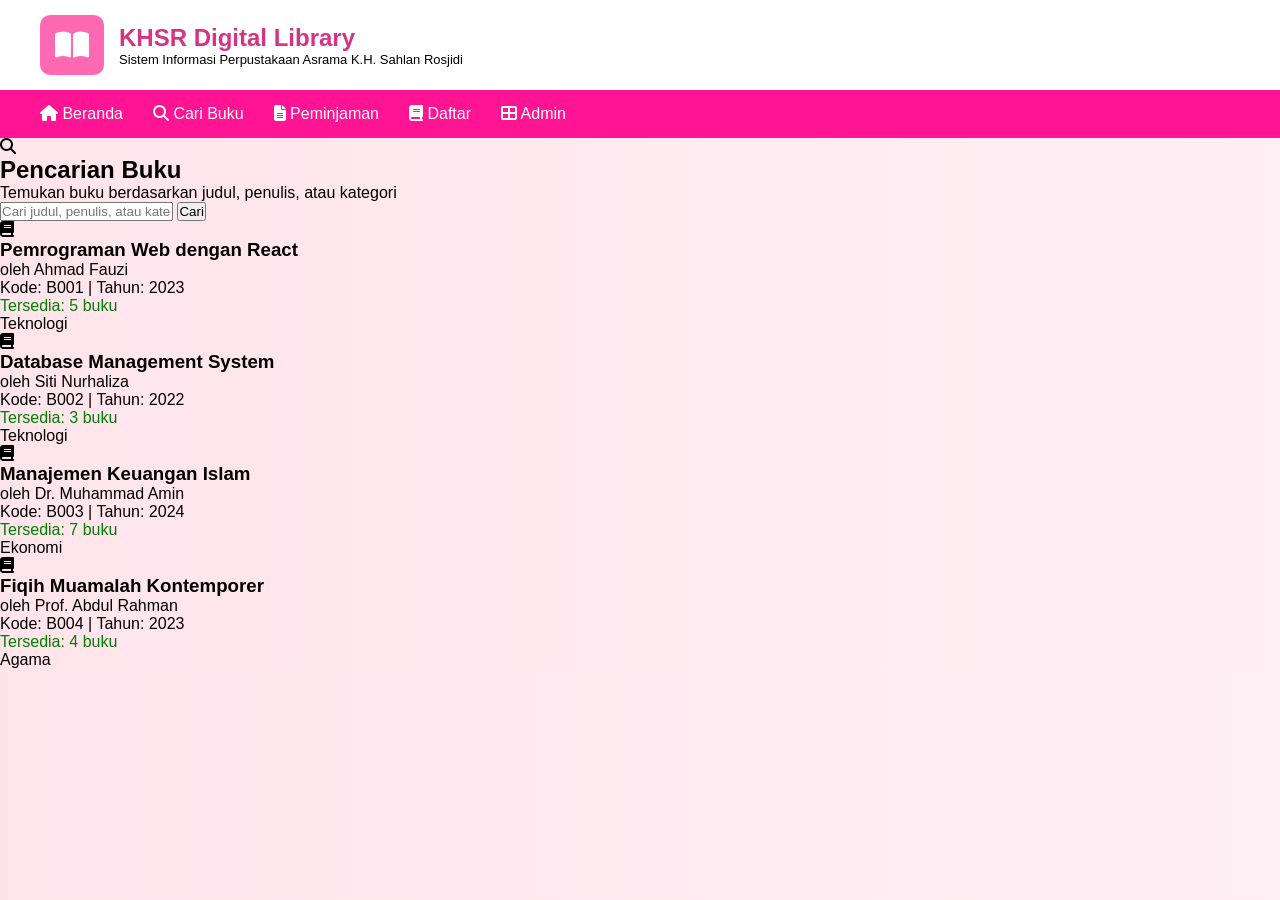
==== cari.html @ a2519850 "Upload cari buku dan peminjaman" ====
<!DOCTYPE html>
<html lang="id">
<head>
    <meta charset="UTF-8">
    <title>Pencarian Buku</title>

    <!-- BASE PATH (BIAR LINK AMAN) -->
    <base href="./">

    <link rel="stylesheet" href="style.css">

    <!-- ICON -->
    <link rel="stylesheet" href="https://cdnjs.cloudflare.com/ajax/libs/font-awesome/6.5.0/css/all.min.css">
</head>
<body>

<!-- HEADER -->
<header>
    <div class="header-top">
        <div class="logo">
            <i class="fas fa-book-open"></i>
            <div>
                <h2>KHSR Digital Library</h2>
                <p>Sistem Informasi Perpustakaan Asrama K.H. Sahlan Rosjidi</p>
            </div>
        </div>
    </div>

    <!-- NAVBAR -->
<nav>
    <a href="index.html">
        <i class="fas fa-home"></i> Beranda
    </a>

    <a href="cari.html">
        <i class="fas fa-search"></i> Cari Buku
    </a>

    <a href="peminjaman.html">
        <i class="fas fa-file-alt"></i> Peminjaman
    </a>

    <a href="#">
        <i class="fas fa-book"></i> Daftar
    </a>

    <a href="#">
        <i class="fas fa-th-large"></i> Admin
    </a>
</nav>
</header>

<!-- SEARCH -->
<section class="search-section">

    <div class="search-container">
        <div class="search-header">
            <i class="fas fa-search"></i>
            <div>
                <h2>Pencarian Buku</h2>
                <p>Temukan buku berdasarkan judul, penulis, atau kategori</p>
            </div>
        </div>

        <div class="search-bar">
            <input type="text" id="searchInput" placeholder="Cari judul, penulis, atau kategori...">
            <button onclick="cariBuku()">Cari</button>
        </div>
    </div>

    <!-- HASIL -->
    <div id="hasilBuku" class="book-list"></div>

</section>

<script>
// DATA BUKU
const dataBuku = [
    {judul:"Pemrograman Web dengan React", penulis:"Ahmad Fauzi", kategori:"Teknologi", tahun:2023, kode:"B001", stok:5},
    {judul:"Database Management System", penulis:"Siti Nurhaliza", kategori:"Teknologi", tahun:2022, kode:"B002", stok:3},
    {judul:"Manajemen Keuangan Islam", penulis:"Dr. Muhammad Amin", kategori:"Ekonomi", tahun:2024, kode:"B003", stok:7},
    {judul:"Fiqih Muamalah Kontemporer", penulis:"Prof. Abdul Rahman", kategori:"Agama", tahun:2023, kode:"B004", stok:4}
];

// tampil awal
tampilkanBuku(dataBuku);

// fungsi pencarian
function cariBuku() {
    const keyword = document.getElementById("searchInput").value.toLowerCase();

    const hasil = dataBuku.filter(buku =>
        buku.judul.toLowerCase().includes(keyword) ||
        buku.penulis.toLowerCase().includes(keyword) ||
        buku.kategori.toLowerCase().includes(keyword)
    );

    tampilkanBuku(hasil);
}

// tampilkan buku
function tampilkanBuku(list) {
    const container = document.getElementById("hasilBuku");
    container.innerHTML = "";

    if (list.length === 0) {
        container.innerHTML = "<p>Buku tidak ditemukan</p>";
        return;
    }

    list.forEach(buku => {
        container.innerHTML += `
        <div class="book-card">
            <div class="book-left">
                <div class="book-icon">
                    <i class="fas fa-book"></i>
                </div>
                <div class="book-info">
                    <h3>${buku.judul}</h3>
                    <p>oleh ${buku.penulis}</p>
                    <p>Kode: ${buku.kode} | Tahun: ${buku.tahun}</p>
                    <p style="color:green;">Tersedia: ${buku.stok} buku</p>
                </div>
            </div>

            <div class="book-right">
                <span class="badge">${buku.kategori}</span>
            </div>
        </div>
        `;
    });
}

// BACKUP NAVIGASI (ANTI ERROR)
function goHome(e) {
    e.preventDefault();
    window.location.href = "index.html";
}
</script>

</body>
</html>
---- style.css ----
* {
    margin: 0;
    padding: 0;
    box-sizing: border-box;
}

body {
    font-family: 'Segoe UI', sans-serif;
    background: linear-gradient(to right, #ffe4ec, #fff0f5);
}

/* HEADER */
.header-top {
    background: white;
    padding: 15px 40px;
}

.logo {
    display: flex;
    align-items: center;
    gap: 15px;
}

.logo i {
    font-size: 30px;
    color: white;
    background: #ff69b4; /* PINK */
    padding: 15px;
    border-radius: 10px;
}

.logo h2 {
    color: #d63384; /* PINK DARK */
}

.logo p {
    font-size: 13px;
}

/* NAVBAR */
nav {
    background: #ff1493; /* PINK */
    display: flex;
    gap: 30px;
    padding: 15px 40px;
}

nav a {
    color: white;
    text-decoration: none;
    cursor: pointer;
}

nav a.active {
    background: #ffffff;
    color: #ff1493;
    padding: 8px 15px;
    border-radius: 8px;
}

/* HERO */
.hero {
    text-align: center;
    background: #fff0f5;
    margin: 30px;
    padding: 40px;
    border-radius: 15px;
}

.hero h1 {
    color: #d63384;
    margin-bottom: 10px;
}

/* CARD MENU */
.menu-cards {
    display: flex;
    justify-content: center;
    gap: 20px;
    margin-top: 30px;
}

.card {
    width: 200px;
    padding: 25px;
    border-radius: 15px;
    color: white;
    text-align: left;
    box-shadow: 0 5px 12px rgba(0,0,0,0.1);
}

.card i {
    font-size: 30px;
    margin-bottom: 15px;
}

/* SEMUA CARD JADI PINK VARIASI */
.blue { background: linear-gradient(45deg, #ff69b4, #ff85c1); }
.green { background: linear-gradient(45deg, #ff4da6, #ff80bf); }
.purple { background: linear-gradient(45deg, #ff66b2, #ff99cc); }
.orange { background: linear-gradient(45deg, #ff3385, #ff66a3); }

/* STATS */
.stats {
    display: flex;
    justify-content: center;
    gap: 20px;
    margin: 20px;
}

.box {
    background: white;
    padding: 20px;
    width: 250px;
    border-radius: 10px;
    box-shadow: 0 5px 10px rgba(0,0,0,0.1);
}

.box h2 {
    color: #ff1493;
}

/* ABOUT */
.about {
    background: white;
    margin: 30px;
    padding: 30px;
    border-radius: 10px;
}

.about h2 {
    color: #d63384;
    margin-bottom: 10px;
}
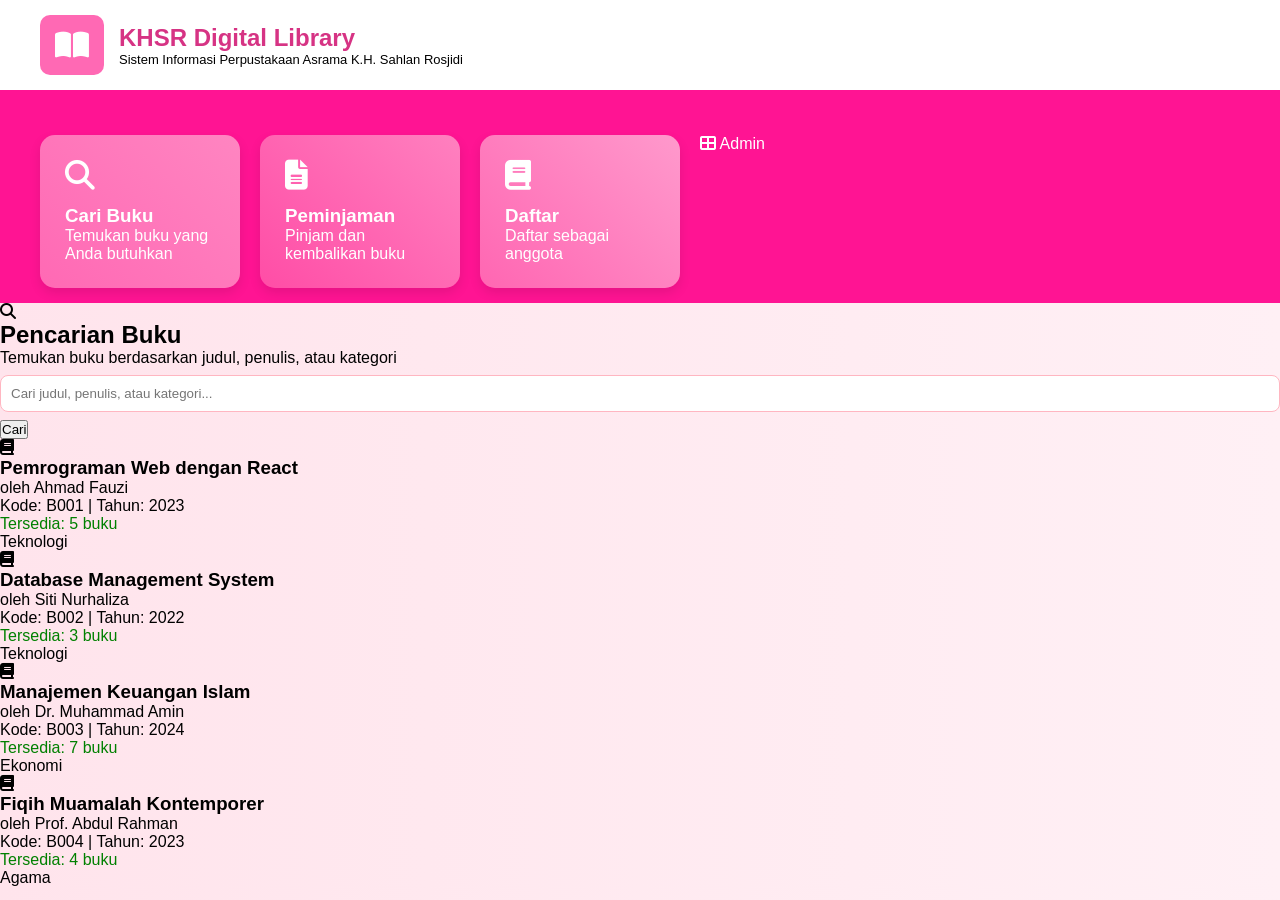
==== commit 1c4355fb: "menambahkan daftar html" ====
--- a/cari.html
+++ b/cari.html
@@ -28,21 +28,25 @@
 
     <!-- NAVBAR -->
 <nav>
-    <a href="index.html">
-        <i class="fas fa-home"></i> Beranda
-    </a>
+  <div class="menu-cards">
+        <a href="cari.html" class="card blue">
+            <i class="fas fa-search"></i>
+            <h3>Cari Buku</h3>
+            <p>Temukan buku yang Anda butuhkan</p>
+        </a>
 
-    <a href="cari.html">
-        <i class="fas fa-search"></i> Cari Buku
-    </a>
+        <a href="peminjaman.html" class="card green">
+            <i class="fas fa-file-alt"></i>
+            <h3>Peminjaman</h3>
+            <p>Pinjam dan kembalikan buku</p>
+        </a>
 
-    <a href="peminjaman.html">
-        <i class="fas fa-file-alt"></i> Peminjaman
-    </a>
+        <a href="daftar.html" class="card purple">
+            <i class="fas fa-book"></i>
+            <h3>Daftar</h3>
+            <p>Daftar sebagai anggota</p>
+        </a>
 
-    <a href="#">
-        <i class="fas fa-book"></i> Daftar
-    </a>
 
     <a href="#">
         <i class="fas fa-th-large"></i> Admin
--- a/style.css
+++ b/style.css
@@ -131,4 +131,61 @@
 .about h2 {
     color: #d63384;
     margin-bottom: 10px;
+}
+.daftar {
+    display: flex;
+    justify-content: center;
+    margin: 40px;
+}
+
+.form-box {
+    background: white;
+    padding: 30px;
+    width: 500px;
+    border-radius: 15px;
+    box-shadow: 0 5px 15px rgba(0,0,0,0.1);
+}
+
+.form-box h2 {
+    color: #d63384;
+}
+
+.form-box p {
+    font-size: 13px;
+    margin-bottom: 15px;
+}
+
+input, select {
+    width: 100%;
+    padding: 10px;
+    margin: 8px 0;
+    border-radius: 8px;
+    border: 1px solid #ffb6c1;
+}
+
+.row {
+    display: flex;
+    gap: 10px;
+}
+
+.btn-group {
+    display: flex;
+    gap: 10px;
+}
+
+.btn-daftar {
+    flex: 1;
+    background: #ff1493;
+    color: white;
+    padding: 10px;
+    border: none;
+    border-radius: 8px;
+}
+
+.btn-reset {
+    flex: 1;
+    background: #ddd;
+    padding: 10px;
+    border: none;
+    border-radius: 8px;
 }
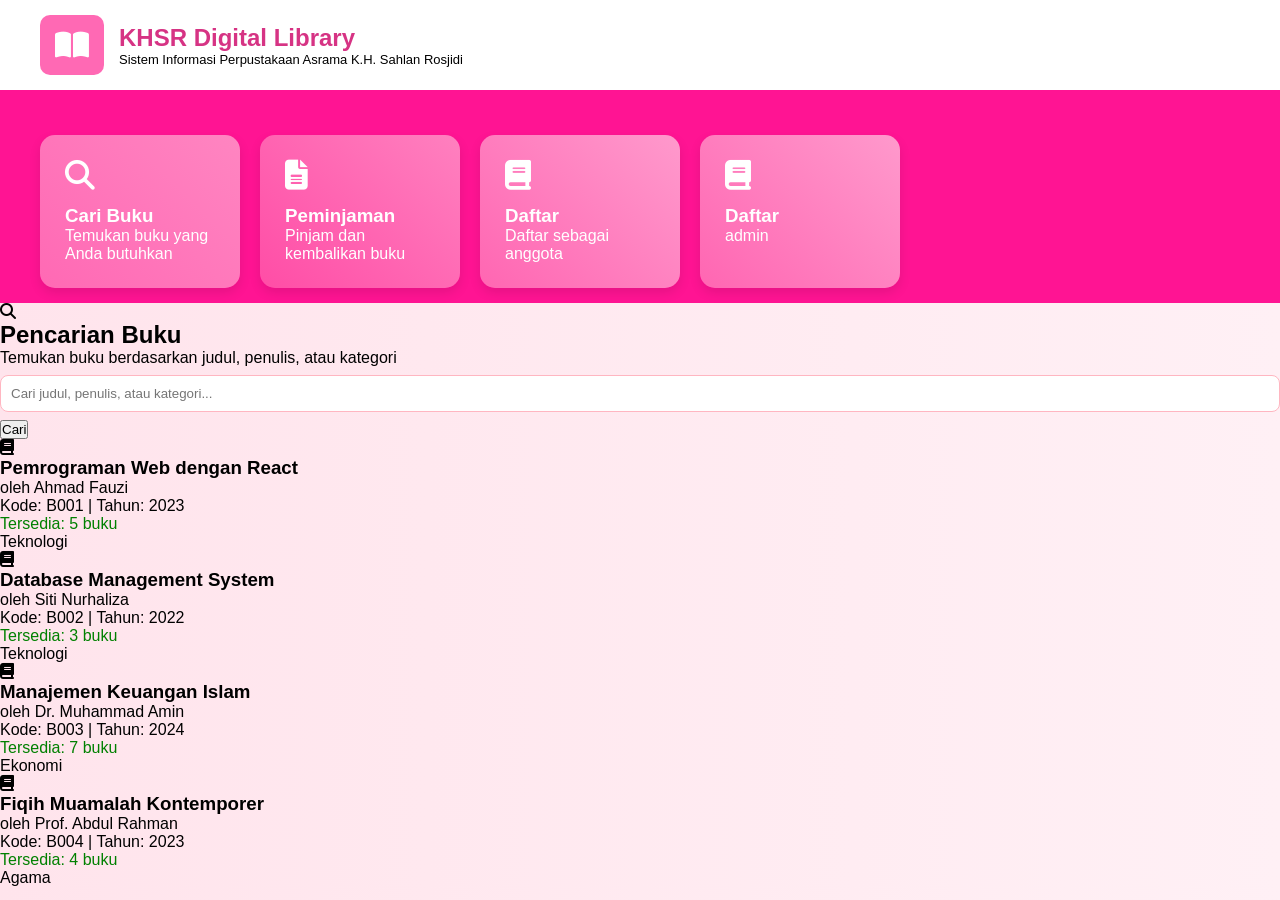
==== commit c0e02ca5: "menambahkan admin" ====
--- a/cari.html
+++ b/cari.html
@@ -48,9 +48,11 @@
         </a>
 
 
-    <a href="#">
-        <i class="fas fa-th-large"></i> Admin
-    </a>
+   <a href="admin.html" class="card purple">
+            <i class="fas fa-book"></i>
+            <h3>Daftar</h3>
+            <p>admin</p>
+        </a>
 </nav>
 </header>
 
